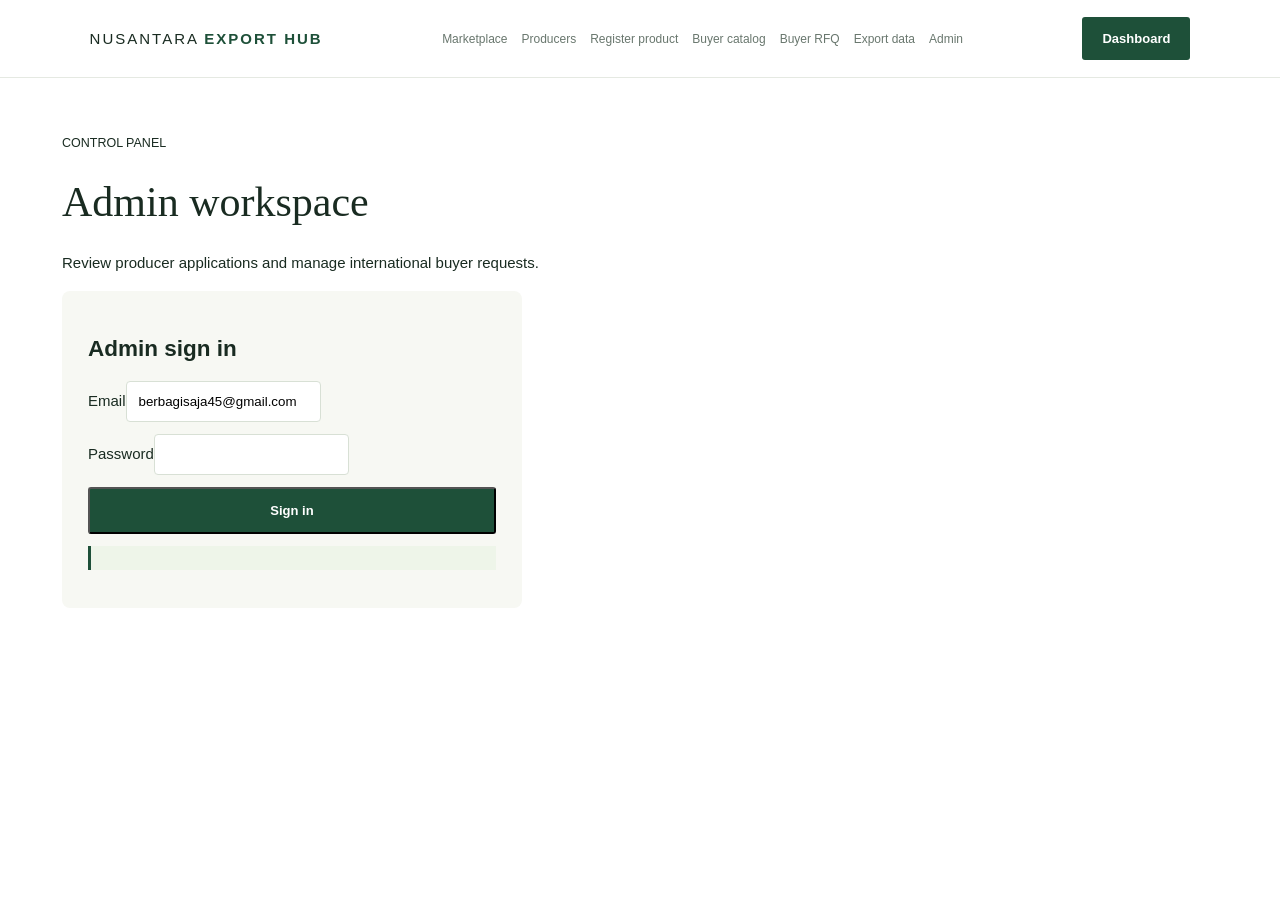
==== web/admin.html @ fac17d40 "Standardize feature navigation across Nusantara Export Hub screens" ====
<!doctype html>
<html lang="en"><head><meta charset="utf-8"><meta name="viewport" content="width=device-width,initial-scale=1"><title>Admin · Nusantara Export Hub</title><link rel="stylesheet" href="styles.css"><style>
.admin-wrap{max-width:1200px;margin:55px auto;padding:0 22px}.admin-card{background:#f7f8f3;padding:26px;border-radius:8px;margin:20px 0}.admin-login{max-width:460px}.admin-form{display:grid;gap:12px}.admin-form input{padding:12px;border:1px solid #d8e0d5;border-radius:4px}.admin-table{width:100%;border-collapse:collapse;background:white}.admin-table th,.admin-table td{padding:12px;border-bottom:1px solid #e3e8e0;text-align:left;font-size:13px;vertical-align:top}.admin-table th{background:#f0f4e9}.admin-actions{display:flex;gap:7px;flex-wrap:wrap}.admin-actions button{border:0;cursor:pointer}.secondary{background:#64756a}.danger{background:#8a3838}.status{font-weight:bold;text-transform:capitalize}.hidden{display:none!important}.admin-note{padding:12px;background:#eef5e9;margin:12px 0;font-size:13px}.admin-top{display:flex;justify-content:space-between;align-items:center;gap:12px;flex-wrap:wrap}.admin-tabs{display:flex;gap:8px;margin:25px 0 12px;flex-wrap:wrap}.admin-tabs button{border:1px solid #cbd8c9;background:white;color:#1e5039;padding:11px 18px;cursor:pointer;border-radius:4px}.admin-tabs button.active{background:#1e5039;color:white}.admin-select{padding:8px;border:1px solid #d8e0d5;border-radius:4px;min-width:135px}.section-title{font:30px Georgia;margin:18px 0}
.admin-kpis{display:grid;grid-template-columns:repeat(5,minmax(0,1fr));gap:12px;margin:16px 0 24px}
.admin-kpis>div{background:#f7f8f3;border:1px solid #e3e8e0;border-radius:6px;padding:15px}
.admin-kpis small{display:block;color:#69776e;font-size:12px;min-height:28px}
.admin-kpis strong{display:block;color:#1e5039;font:30px Georgia;margin-top:6px}
.rfq-tools{display:flex;gap:10px;flex-wrap:wrap;margin:16px 0 5px}
.rfq-tools input,.rfq-tools select{padding:11px;border:1px solid #d8e0d5;border-radius:4px;background:#fff;font:14px Arial;min-width:220px}
.rfq-result-count{font-size:12px;color:#69776e}
@media(max-width:850px){.admin-kpis{grid-template-columns:repeat(3,minmax(0,1fr))}}
@media(max-width:560px){.admin-kpis{grid-template-columns:repeat(2,minmax(0,1fr))}.rfq-tools input,.rfq-tools select{width:100%;min-width:0}}
.match-button{padding:9px 12px;white-space:nowrap}
.match-detail-row td{background:#f7f8f3;padding:16px}
.match-detail h3{font:21px Georgia;color:#1e5039;margin:0 0 8px}
.match-disclaimer{font-size:12px;color:#69776e;line-height:1.6}
.match-card{display:grid;grid-template-columns:minmax(140px,1fr) minmax(120px,.6fr) minmax(260px,2fr) auto;gap:12px;align-items:center;background:#fff;border:1px solid #e3e8e0;border-radius:6px;padding:12px;margin:9px 0}
.match-card small{color:#69776e}
.match-card p{font-size:12px;line-height:1.5;margin:0}
@media(max-width:800px){.match-card{grid-template-columns:1fr 1fr}.match-card p{grid-column:1/-1}}
.product-kpis{grid-template-columns:repeat(3,minmax(0,1fr))}
#product-panel .admin-table{min-width:1080px}
@media(max-width:560px){.product-kpis{grid-template-columns:repeat(2,minmax(0,1fr))}}
.product-detail-row td{background:#f7f8f3;padding:16px}
.product-detail-panel{background:#fff;border:1px solid #e3e8e0;border-radius:6px;padding:16px;line-height:1.6}
.product-detail-panel h3{font:22px Georgia;color:#1e5039;margin:0 0 8px}
.product-detail-list{display:grid;grid-template-columns:180px 1fr;gap:5px 12px;font-size:13px}
.product-detail-list dt{font-weight:bold;color:#526456}
.product-detail-list dd{margin:0}
.product-review-caution{margin-top:12px;padding:10px;background:#fff7e6;border-left:3px solid #b48a35;font-size:12px}
@media(max-width:650px){.product-detail-list{grid-template-columns:1fr;gap:2px}.product-detail-list dd{margin-bottom:8px}}




</style></head><body><header><a class="brand" href="index.html">NUSANTARA <b>EXPORT HUB</b></a><nav><a href="marketplace.html">Marketplace</a><a href="producers.html">Producers</a><a href="product-submit.html">Register product</a><a href="buyer-catalog.html">Buyer catalog</a><a href="buyer.html">Buyer RFQ</a><a href="export-intelligence.html">Export data</a><a href="admin.html">Admin</a></nav><a class="button" href="index.html">Dashboard</a></header>
<main class="admin-wrap"><small>CONTROL PANEL</small><h1 style="font:42px Georgia">Admin workspace</h1><p>Review producer applications and manage international buyer requests.</p>
<section id="login-panel" class="admin-card admin-login"><h2>Admin sign in</h2><form id="login-form" class="admin-form"><label>Email<input name="email" type="email" required autocomplete="username" value="berbagisaja45@gmail.com"></label><label>Password<input name="password" type="password" required autocomplete="current-password"></label><button class="button" type="submit">Sign in</button></form><p id="login-note" class="form-note" role="status"></p></section>
<section id="dashboard" class="hidden">
<div class="admin-top"><div><h2 style="margin-bottom:4px">Operations dashboard</h2><small>Producer verification · Buyer RFQ pipeline</small></div><div><button id="refresh" class="button secondary">Refresh data</button> <button id="logout" class="button">Sign out</button></div></div>
<p id="admin-note" class="admin-note" role="status"></p>
<div class="admin-kpis" aria-label="Buyer request pipeline summary">
 <div><small>Total requests</small><strong id="kpi-rfq-total">0</strong></div>
 <div><small>New</small><strong id="kpi-rfq-new">0</strong></div>
 <div><small>Reviewing</small><strong id="kpi-rfq-reviewing">0</strong></div>
 <div><small>Matched / introduced</small><strong id="kpi-rfq-matched">0</strong></div>
 <div><small>Closed / rejected</small><strong id="kpi-rfq-closed">0</strong></div>
</div>
<div class="admin-tabs"><button id="tab-producers" class="active" type="button">Producers</button><button id="tab-rfqs" type="button">Buyer RFQs</button><button id="tab-products" type="button">Product Catalog</button></div>
<section id="producer-panel"><h2 class="section-title">Producer applications</h2><div style="overflow-x:auto"><table class="admin-table"><thead><tr><th>Business</th><th>Region</th><th>Contact</th><th>Description</th><th>Status</th><th>Review</th></tr></thead><tbody id="producer-rows"></tbody></table></div></section>
<section id="rfq-panel" class="hidden"><h2 class="section-title">Buyer requests for quotation</h2><p>Update the pipeline status after reviewing and contacting the buyer. Status changes are saved to Supabase.</p>
<div class="rfq-tools">
 <input id="rfq-search" type="search" placeholder="Search buyer, country, product, email..." aria-label="Search buyer requests">
 <select id="rfq-status-filter" aria-label="Filter by RFQ status">
  <option value="all">All statuses</option>
  <option value="new">New</option><option value="reviewing">Reviewing</option>
  <option value="matched">Matched</option><option value="introduced">Introduced</option>
  <option value="closed">Closed</option><option value="rejected">Rejected</option>
 </select>
</div>
<p id="rfq-result-count" class="rfq-result-count" aria-live="polite">0 requests shown.</p><div style="overflow-x:auto"><table class="admin-table"><thead><tr><th>Buyer / contact</th><th>Destination</th><th>Product required</th><th>Quantity</th><th>Timeline & specs</th><th>Submitted</th><th>Pipeline status</th><th>Supplier matching</th></tr></thead><tbody id="rfq-rows"></tbody></table></div></section>
<section id="product-panel" class="hidden">
 <h2 class="section-title">Product catalog submissions</h2>
 <p>Review product details submitted by approved suppliers. Only products from verified suppliers can be published to the public marketplace.</p>
 <div class="admin-kpis product-kpis">
  <div><small>Total products</small><strong id="kpi-product-total">0</strong></div>
  <div><small>Pending review</small><strong id="kpi-product-pending">0</strong></div>
  <div><small>Published</small><strong id="kpi-product-published">0</strong></div>
 </div>
 <div class="rfq-tools"><input id="product-search" type="search" placeholder="Search product, supplier, HS Code..." aria-label="Search product catalog"></div>
 <p id="product-result-count" class="rfq-result-count" aria-live="polite">0 products shown.</p>
 <div style="overflow-x:auto"><table class="admin-table"><thead><tr><th>Product</th><th>Supplier / region / contact</th><th>Category</th><th>HS Code</th><th>MOQ / capacity</th><th>Indicative price</th><th>Submitted</th><th>Details</th><th>Publication status</th></tr></thead><tbody id="product-rows"></tbody></table></div>
</section>
</section></main><script src="admin.js?v=20261122-v2"></script></body></html>
---- web/styles.css ----
:root{--green:#1e5039;--ink:#192b21;--muted:#69776e;--cream:#f6f6ef}*{box-sizing:border-box}body{margin:0;color:var(--ink);font:15px Arial,sans-serif}a{color:inherit;text-decoration:none}header{height:78px;padding:0 7%;display:flex;align-items:center;justify-content:space-between;border-bottom:1px solid #e5e9e2}.brand{font-size:15px;letter-spacing:2px}.brand b{color:var(--green)}nav{display:flex;gap:26px;font-size:13px;color:var(--muted)}.button{display:inline-block;background:var(--green);color:white;padding:14px 20px;border-radius:3px;font-size:13px;font-weight:bold}.hero{background:var(--cream);padding:75px 9%;display:grid;grid-template-columns:1fr 1fr;gap:7%;align-items:center}.hero small,.section>small{letter-spacing:2px;color:#66816e;font-weight:bold;font-size:11px}.hero h1{font:clamp(42px,5vw,66px)/1.1 Georgia,serif;margin:18px 0}.hero em{color:#718b58}.hero p,.section p{line-height:1.8;color:var(--muted);max-width:560px}.hero img{width:100%;height:390px;object-fit:cover}.section{padding:75px 9%}.section h2,.cta h2{font:40px Georgia;margin:15px 0}.products,.steps{display:grid;grid-template-columns:repeat(3,1fr);gap:18px;margin-top:30px}.product,article{border:1px solid #e3e8e0;padding:23px;background:white}.product h3,article h3{font:22px Georgia}.product p,article p{font-size:13px}.product b{color:var(--green)}.muted{background:#f7f8f3}.cta{background:var(--green);color:white;padding:55px 9%;display:flex;justify-content:space-between;align-items:center;gap:25px}.cta h2{max-width:570px}.pale{background:#f2f4e9;color:var(--green)}footer{background:#142f24;color:white;padding:40px 9%;display:flex;justify-content:space-between;gap:30px;flex-wrap:wrap}footer p{color:#c0cec2;font-size:13px}footer a{color:#d9e7bd}@media(max-width:700px){header{padding:0 5%}nav{display:none}.hero{grid-template-columns:1fr;padding:48px 6%}.hero img{height:260px}.section{padding:55px 6%}.products,.steps{grid-template-columns:1fr}.cta{padding:40px 6%;display:block}.cta .button{margin-top:12px}footer{padding:35px 6%;display:block}}
/* Supplier spotlight and export marketplace refinements */
.product{border-radius:8px;display:flex;flex-direction:column;align-items:flex-start;min-height:310px;box-shadow:0 8px 24px rgba(20,47,36,.045)}
.product-topline{display:flex;justify-content:space-between;gap:12px;align-items:flex-start;width:100%}
.product-tag,.supplier-tags span{font-size:10px;letter-spacing:.4px;border:1px solid #d8e3d7;border-radius:30px;padding:6px 9px;color:var(--green);white-space:nowrap}
.featured-product{border:1px solid #9db99b;background:#fbfcf7}
.featured-product h3{color:var(--green)}
.supplier-line{margin-top:auto}
.product .button{margin-top:10px}
.supplier-feature{display:grid;grid-template-columns:1.15fr .85fr;gap:8%;align-items:center;background:#f0f4e9}
.supplier-copy h2{font:42px Georgia;margin:14px 0}
.supplier-copy p{max-width:650px}
.supplier-tags{display:flex;gap:8px;flex-wrap:wrap;margin:22px 0}
.supplier-panel{background:#1e5039;color:white;padding:34px;border-radius:8px;min-height:260px;display:flex;flex-direction:column;justify-content:center}
.supplier-panel small{letter-spacing:2px;color:#d4e3c9;font-size:10px}
.supplier-panel h3{font:32px Georgia;margin:18px 0 4px}
.supplier-panel p{color:#e2eadf}
.supplier-panel strong{font-size:12px;color:#d4e3c9;margin-top:12px}
.honey-mark{font-size:36px;color:#e6c778;margin-bottom:15px}
@media(max-width:700px){.supplier-feature{grid-template-columns:1fr;padding:48px 6%;gap:24px}.supplier-copy h2{font-size:34px}.product{min-height:0}.product-topline{flex-wrap:wrap}}

.product-image-wrap{width:100%;height:220px;margin:-23px -23px 18px;width:calc(100% + 46px);position:relative;overflow:hidden;background:#edf1e8;border-radius:8px 8px 0 0}
.product-image{display:block;width:100%;height:100%;object-fit:cover;transition:transform .35s ease}
.product:hover .product-image{transform:scale(1.035)}
.image-note{position:absolute;left:10px;bottom:10px;background:rgba(255,255,255,.92);color:#354638;padding:6px 9px;border-radius:3px;font-size:10px}
.image-failed{background:linear-gradient(135deg,#edf1e8,#dce5d7)}
.product-image-wrap.image-failed:after{content:"Foto produk belum tersedia";display:grid;place-items:center;height:100%;color:#526456;font-size:13px}
@media(max-width:700px){.product-image-wrap{height:210px}}

.galo-gallery-grid{display:grid;grid-template-columns:repeat(3,minmax(0,1fr));gap:18px;margin-top:28px}
.galo-gallery-card{padding:0;overflow:hidden;border:1px solid #e3e8e0;border-radius:8px;background:#fff}
.galo-gallery-card img{display:block;width:100%;height:210px;object-fit:cover;background:#edf1e8}
.galo-gallery-card>div{padding:17px 19px}
.galo-gallery-card h3{font:21px Georgia;margin:0 0 8px;color:var(--green)}
.galo-gallery-card p{font-size:13px;margin:0;line-height:1.65}
.gallery-disclaimer{font-size:11px;margin-top:18px;color:#7a837b}
.gallery-image-failed{min-height:160px;background:#edf1e8}
.gallery-image-failed:after{content:"Foto tidak dapat dimuat";display:block;padding:30px;text-align:center;color:#526456}
@media(max-width:700px){.galo-gallery-grid{grid-template-columns:1fr 1fr;gap:12px}.galo-gallery-card img{height:145px}.galo-gallery-card>div{padding:12px}.galo-gallery-card h3{font-size:17px}}
@media(max-width:420px){.galo-gallery-grid{grid-template-columns:1fr}}

/* Nusantara Export Hub MVP */
.button-outline{background:transparent;color:var(--green);border:1px solid var(--green);margin-left:8px}
.producer-intro{display:grid;grid-template-columns:repeat(3,1fr);gap:14px;margin:28px 0}
.producer-intro>div{padding:22px;background:#f4f7f0;border:1px solid #e1e9dc;border-radius:7px;display:flex;flex-direction:column;gap:7px}
.producer-intro strong{font:32px Georgia;color:var(--green)}.producer-intro span{font-size:12px;color:var(--muted)}
.producer-register{display:grid;grid-template-columns:.8fr 1.2fr;gap:35px;align-items:start;background:#f7f8f3;padding:28px;border-radius:8px;margin-top:20px}
.producer-register h3{font:27px Georgia;margin:12px 0}.producer-register p{font-size:13px}
.hub-form{display:grid;grid-template-columns:1fr 1fr;gap:15px}
.hub-form label{display:flex;flex-direction:column;gap:7px;font-size:12px;font-weight:bold;color:#354638}
.hub-form input,.hub-form select,.hub-form textarea{width:100%;border:1px solid #d8e0d5;border-radius:4px;padding:12px;font:14px Arial;background:white;color:var(--ink)}
.hub-form button{justify-self:start;border:0;cursor:pointer}.rfq-form .full{grid-column:1/-1}
.buyer-benefits{display:grid;grid-template-columns:repeat(3,1fr);gap:16px;margin-top:25px}.buyer-benefits article{border-radius:7px}
.form-note{grid-column:1/-1;background:#eef5e9;border-left:3px solid var(--green);padding:12px;font-size:12px;color:var(--green)}
@media(max-width:700px){.producer-register{grid-template-columns:1fr;padding:20px}.producer-intro,.buyer-benefits{grid-template-columns:1fr}.hub-form{grid-template-columns:1fr}.rfq-form .full{grid-column:auto}.button-outline{margin:10px 0 0}}

.verified-producers{display:grid;grid-template-columns:repeat(3,minmax(0,1fr));gap:14px;margin:24px 0}.verified-producer-card{border:1px solid #dce6d9;border-radius:7px;padding:20px;background:#fff}.verified-producer-card h3{font:22px Georgia;margin:0 0 8px;color:var(--green)}.verified-producer-card small{color:#71816f;font-weight:bold}.verified-producer-card p{font-size:13px}@media(max-width:700px){.verified-producers{grid-template-columns:1fr}}

/* Product catalog submission and approved marketplace cards */
.catalog-submit-panel{display:grid;grid-template-columns:.75fr 1.25fr;gap:32px;align-items:start;background:#fff;border:1px solid #e3e8e0;border-radius:8px;padding:26px;margin-top:24px}
.catalog-submit-panel h3{font:26px Georgia;color:var(--green);margin-top:6px}
.catalog-submit-panel>div p{font-size:13px;line-height:1.8}
.catalog-review-note{padding:13px;background:#f4f7f0;border-left:3px solid var(--green)}
#product-form{padding:20px;background:#f7f8f3;border-radius:6px}
#product-form button{justify-self:start;border:0;cursor:pointer}
#product-form select:disabled{background:#eef0ec;color:#6b756d}
.catalog-product-details{font-size:12px;line-height:1.7;color:#526456}
.database-product{border-color:#cbdcc8}
@media(max-width:800px){.catalog-submit-panel{grid-template-columns:1fr;padding:20px}}


/* Export intelligence and buyer portal v2 */
.v2-hero{background:#edf3e9;padding:54px 8%;display:flex;justify-content:space-between;align-items:center;gap:24px;flex-wrap:wrap}
.v2-wrap{max-width:1200px;margin:auto;padding:38px 22px 70px}
.v2-kpis{display:grid;grid-template-columns:repeat(4,minmax(0,1fr));gap:14px;margin:24px 0}
.v2-kpi{background:#fff;border:1px solid #dfe7dc;border-radius:8px;padding:20px}
.v2-kpi small{display:block;color:#69776e;font-size:12px}.v2-kpi strong{display:block;font:clamp(22px,3vw,32px) Georgia;color:#1e5039;margin:10px 0 5px}
.v2-grid{display:grid;grid-template-columns:1.2fr .8fr;gap:18px;margin:20px 0}
.v2-panel{background:#fff;border:1px solid #e1e8df;border-radius:8px;padding:22px;min-width:0}
.v2-panel h2{font:25px Georgia;margin:0 0 12px}.v2-muted{font-size:12px;color:#69776e;line-height:1.7}
.v2-bars{display:grid;gap:16px;margin:20px 0}.v2-bar-label{display:flex;justify-content:space-between;font-size:12px;margin-bottom:6px}.v2-track{height:13px;background:#edf1e9;border-radius:20px;overflow:hidden}.v2-fill{height:100%;background:#477956;border-radius:20px}
.v2-source{font-size:11px;color:#69776e;line-height:1.7}.v2-source a{color:#1e5039;text-decoration:underline}
.v2-notice{padding:13px;background:#fff8e8;border-left:3px solid #b48a35;font-size:12px;line-height:1.65}
.v2-form{display:grid;grid-template-columns:1fr 1fr;gap:13px}.v2-form label{display:flex;flex-direction:column;gap:6px;font-size:12px;font-weight:bold}.v2-form input,.v2-form select,.v2-form textarea{padding:12px;border:1px solid #d8e0d5;border-radius:4px;font:14px Arial;width:100%}.v2-form .full{grid-column:1/-1}.v2-form button{justify-self:start;border:0;cursor:pointer}
.v2-status{font-size:12px;padding:12px;background:#eef5e9;color:#1e5039;border-left:3px solid #1e5039}
.v2-product-list{display:grid;grid-template-columns:repeat(2,minmax(0,1fr));gap:12px}.v2-product{border:1px solid #e1e8df;padding:15px;border-radius:6px}.v2-product h3{font:19px Georgia;margin:0 0 7px}
@media(max-width:760px){.v2-kpis{grid-template-columns:repeat(2,minmax(0,1fr))}.v2-grid{grid-template-columns:1fr}.v2-form{grid-template-columns:1fr}.v2-form .full{grid-column:auto}.v2-wrap{padding:28px 16px 55px}}
@media(max-width:420px){.v2-kpis,.v2-product-list{grid-template-columns:1fr}}

.match-score{display:inline-block;background:#edf4e9;color:#1e5039;border:1px solid #d4e3d0;border-radius:20px;padding:7px 10px;font-size:12px;white-space:nowrap}


/* One screen, one feature navigation system */
.feature-launch-grid{display:grid;grid-template-columns:repeat(3,minmax(0,1fr));gap:16px;margin:28px 0 50px}
.feature-launch-card{display:flex;flex-direction:column;align-items:flex-start;min-height:205px;padding:24px;background:#fff;border:1px solid #dfe7dc;border-radius:9px;transition:transform .18s ease,box-shadow .18s ease}
.feature-launch-card:hover{transform:translateY(-3px);box-shadow:0 12px 28px rgba(20,47,36,.09)}
.feature-launch-card>span{font-size:11px;letter-spacing:1.5px;color:#718b58;font-weight:bold}
.feature-launch-card h2{font:25px Georgia;color:#1e5039;margin:17px 0 7px}
.feature-launch-card p{font-size:13px;line-height:1.65;color:#69776e;margin:0 0 20px}
.feature-launch-card b{font-size:12px;color:#1e5039;margin-top:auto}
header nav{gap:14px;flex-wrap:wrap;justify-content:center}header nav a{font-size:12px}
@media(max-width:850px){.feature-launch-grid{grid-template-columns:repeat(2,minmax(0,1fr))}header{height:auto;min-height:70px;padding:14px 5%;gap:12px;flex-wrap:wrap}header nav{order:3;width:100%;overflow-x:auto;justify-content:flex-start;flex-wrap:nowrap;padding:8px 0}header nav a{white-space:nowrap}}
@media(max-width:520px){.feature-launch-grid{grid-template-columns:1fr}.feature-launch-card{min-height:165px}}
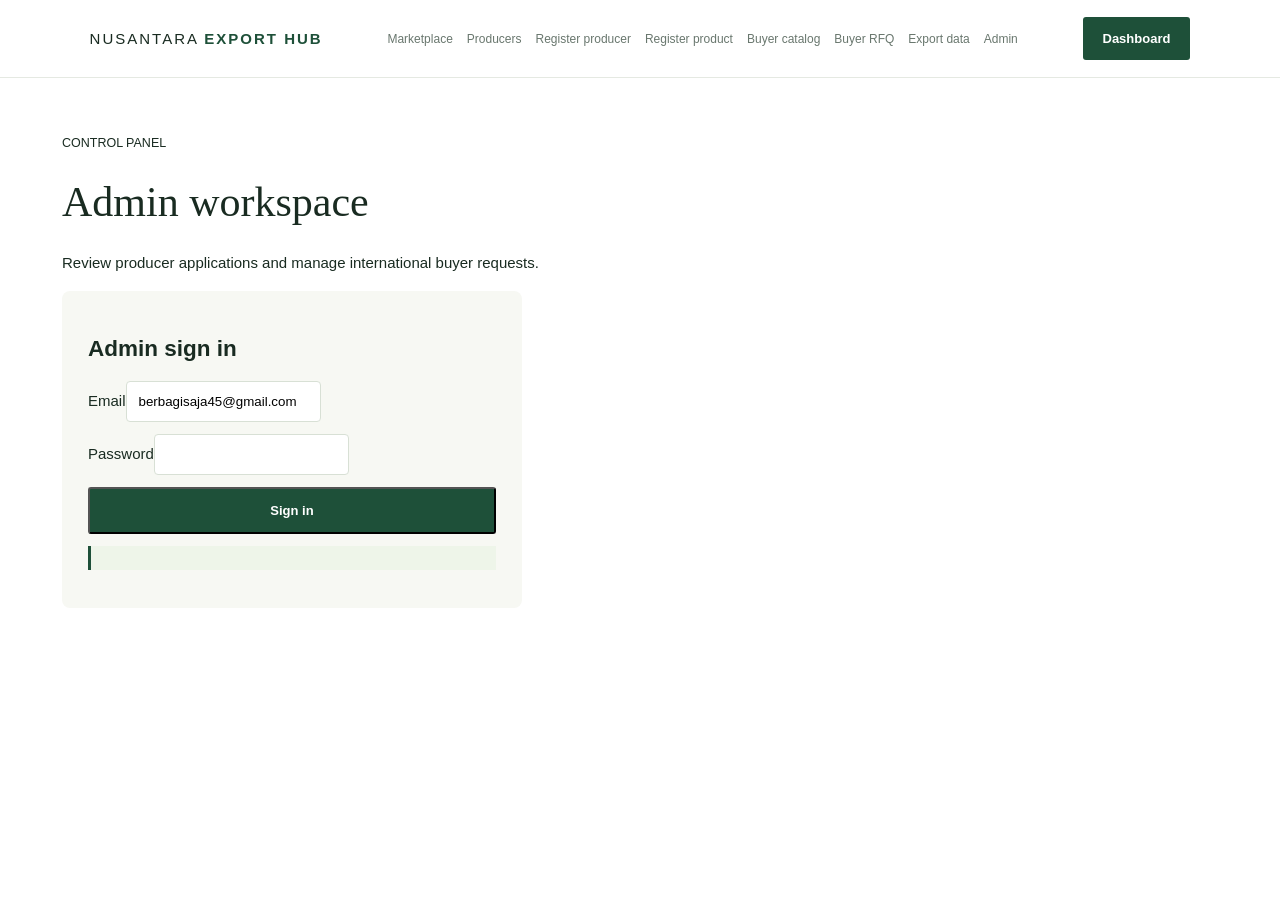
==== commit 869e5de2: "Add dedicated producer registration navigation across all feature screens" ====
--- a/web/admin.html
+++ b/web/admin.html
@@ -1,5 +1,5 @@
 <!doctype html>
-<html lang="en"><head><meta charset="utf-8"><meta name="viewport" content="width=device-width,initial-scale=1"><title>Admin · Nusantara Export Hub</title><link rel="stylesheet" href="styles.css"><style>
+<html lang="en"><head><meta charset="utf-8"><meta name="viewport" content="width=device-width,initial-scale=1"><title>Admin · Nusantara Export Hub</title><link rel="stylesheet" href="styles.css?v=20261122-screen"><style>
 .admin-wrap{max-width:1200px;margin:55px auto;padding:0 22px}.admin-card{background:#f7f8f3;padding:26px;border-radius:8px;margin:20px 0}.admin-login{max-width:460px}.admin-form{display:grid;gap:12px}.admin-form input{padding:12px;border:1px solid #d8e0d5;border-radius:4px}.admin-table{width:100%;border-collapse:collapse;background:white}.admin-table th,.admin-table td{padding:12px;border-bottom:1px solid #e3e8e0;text-align:left;font-size:13px;vertical-align:top}.admin-table th{background:#f0f4e9}.admin-actions{display:flex;gap:7px;flex-wrap:wrap}.admin-actions button{border:0;cursor:pointer}.secondary{background:#64756a}.danger{background:#8a3838}.status{font-weight:bold;text-transform:capitalize}.hidden{display:none!important}.admin-note{padding:12px;background:#eef5e9;margin:12px 0;font-size:13px}.admin-top{display:flex;justify-content:space-between;align-items:center;gap:12px;flex-wrap:wrap}.admin-tabs{display:flex;gap:8px;margin:25px 0 12px;flex-wrap:wrap}.admin-tabs button{border:1px solid #cbd8c9;background:white;color:#1e5039;padding:11px 18px;cursor:pointer;border-radius:4px}.admin-tabs button.active{background:#1e5039;color:white}.admin-select{padding:8px;border:1px solid #d8e0d5;border-radius:4px;min-width:135px}.section-title{font:30px Georgia;margin:18px 0}
 .admin-kpis{display:grid;grid-template-columns:repeat(5,minmax(0,1fr));gap:12px;margin:16px 0 24px}
 .admin-kpis>div{background:#f7f8f3;border:1px solid #e3e8e0;border-radius:6px;padding:15px}
@@ -33,7 +33,7 @@
 
 
 
-</style></head><body><header><a class="brand" href="index.html">NUSANTARA <b>EXPORT HUB</b></a><nav><a href="marketplace.html">Marketplace</a><a href="producers.html">Producers</a><a href="product-submit.html">Register product</a><a href="buyer-catalog.html">Buyer catalog</a><a href="buyer.html">Buyer RFQ</a><a href="export-intelligence.html">Export data</a><a href="admin.html">Admin</a></nav><a class="button" href="index.html">Dashboard</a></header>
+</style></head><body><header><a class="brand" href="index.html">NUSANTARA <b>EXPORT HUB</b></a><nav><a href="marketplace.html">Marketplace</a><a href="producers.html">Producers</a><a href="producer-register.html">Register producer</a><a href="product-submit.html">Register product</a><a href="buyer-catalog.html">Buyer catalog</a><a href="buyer.html">Buyer RFQ</a><a href="export-intelligence.html">Export data</a><a href="admin.html">Admin</a></nav><a class="button" href="index.html">Dashboard</a></header>
 <main class="admin-wrap"><small>CONTROL PANEL</small><h1 style="font:42px Georgia">Admin workspace</h1><p>Review producer applications and manage international buyer requests.</p>
 <section id="login-panel" class="admin-card admin-login"><h2>Admin sign in</h2><form id="login-form" class="admin-form"><label>Email<input name="email" type="email" required autocomplete="username" value="berbagisaja45@gmail.com"></label><label>Password<input name="password" type="password" required autocomplete="current-password"></label><button class="button" type="submit">Sign in</button></form><p id="login-note" class="form-note" role="status"></p></section>
 <section id="dashboard" class="hidden">
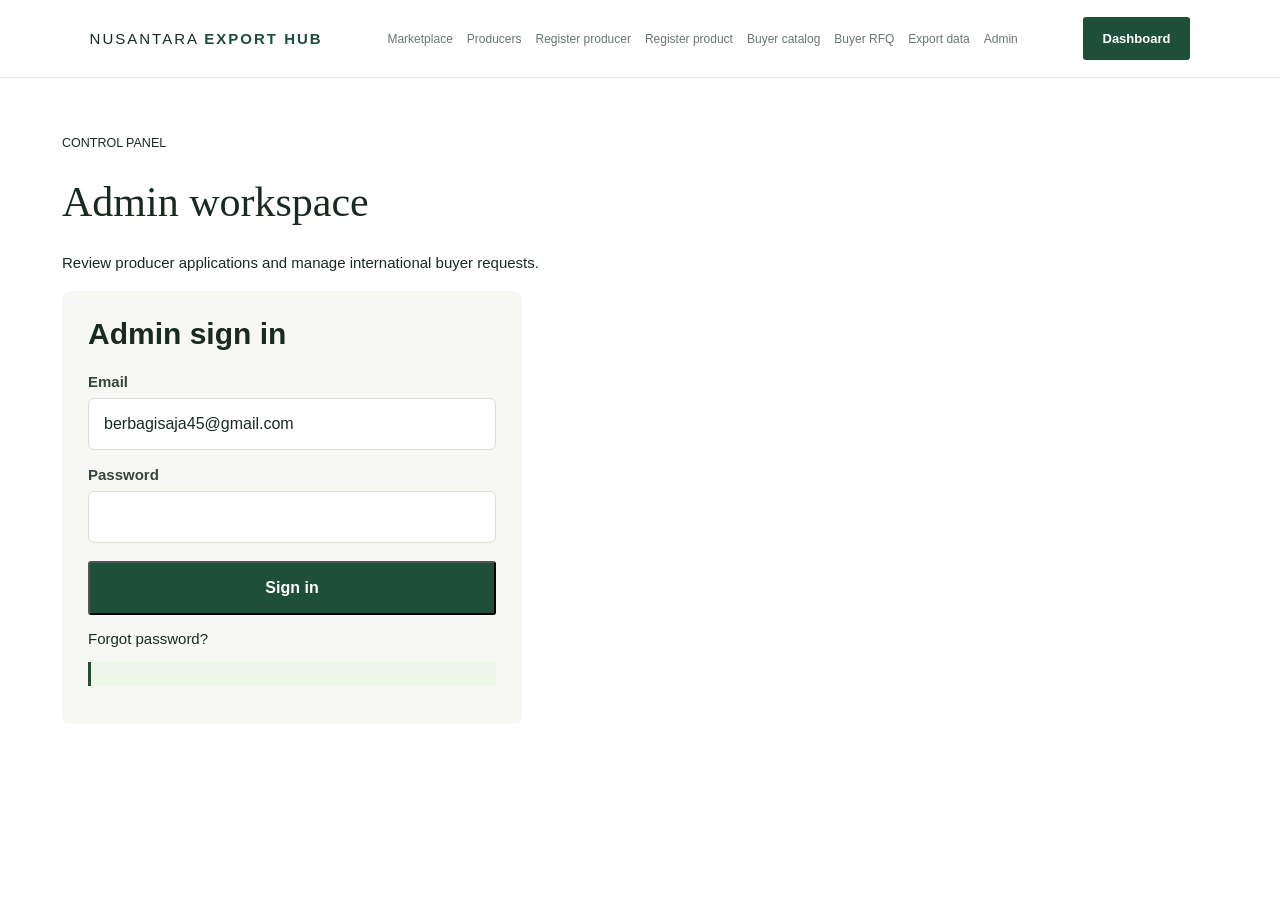
==== commit 644112f2: "Add forgot password link to admin sign-in" ====
--- a/web/admin.html
+++ b/web/admin.html
@@ -35,7 +35,7 @@
 
 </style></head><body><header><a class="brand" href="index.html">NUSANTARA <b>EXPORT HUB</b></a><nav><a href="marketplace.html">Marketplace</a><a href="producers.html">Producers</a><a href="producer-register.html">Register producer</a><a href="product-submit.html">Register product</a><a href="buyer-catalog.html">Buyer catalog</a><a href="buyer.html">Buyer RFQ</a><a href="export-intelligence.html">Export data</a><a href="admin.html">Admin</a></nav><a class="button" href="index.html">Dashboard</a></header>
 <main class="admin-wrap"><small>CONTROL PANEL</small><h1 style="font:42px Georgia">Admin workspace</h1><p>Review producer applications and manage international buyer requests.</p>
-<section id="login-panel" class="admin-card admin-login"><h2>Admin sign in</h2><form id="login-form" class="admin-form"><label>Email<input name="email" type="email" required autocomplete="username" value="berbagisaja45@gmail.com"></label><label>Password<input name="password" type="password" required autocomplete="current-password"></label><button class="button" type="submit">Sign in</button></form><p id="login-note" class="form-note" role="status"></p></section>
+<section id="login-panel" class="admin-card admin-login"><h2>Admin sign in</h2><form id="login-form" class="admin-form"><label>Email<input name="email" type="email" required autocomplete="username" value="berbagisaja45@gmail.com"></label><label>Password<input name="password" type="password" required autocomplete="current-password"></label><button class="button" type="submit">Sign in</button></form><p><a href="reset-password.html" id="forgot-password-link">Forgot password?</a></p><p id="login-note" class="form-note" role="status"></p></section>
 <section id="dashboard" class="hidden">
 <div class="admin-top"><div><h2 style="margin-bottom:4px">Operations dashboard</h2><small>Producer verification · Buyer RFQ pipeline</small></div><div><button id="refresh" class="button secondary">Refresh data</button> <button id="logout" class="button">Sign out</button></div></div>
 <p id="admin-note" class="admin-note" role="status"></p>
@@ -71,4 +71,4 @@
  <p id="product-result-count" class="rfq-result-count" aria-live="polite">0 products shown.</p>
  <div style="overflow-x:auto"><table class="admin-table"><thead><tr><th>Product</th><th>Supplier / region / contact</th><th>Category</th><th>HS Code</th><th>MOQ / capacity</th><th>Indicative price</th><th>Submitted</th><th>Details</th><th>Publication status</th></tr></thead><tbody id="product-rows"></tbody></table></div>
 </section>
-</section></main><script src="admin.js?v=20261122-v2"></script></body></html>+</section></main><script src="admin.js?v=20261122-recovery"></script></body></html>
--- a/web/styles.css
+++ b/web/styles.css
@@ -101,3 +101,21 @@
 header nav{gap:14px;flex-wrap:wrap;justify-content:center}header nav a{font-size:12px}
 @media(max-width:850px){.feature-launch-grid{grid-template-columns:repeat(2,minmax(0,1fr))}header{height:auto;min-height:70px;padding:14px 5%;gap:12px;flex-wrap:wrap}header nav{order:3;width:100%;overflow-x:auto;justify-content:flex-start;flex-wrap:nowrap;padding:8px 0}header nav a{white-space:nowrap}}
 @media(max-width:520px){.feature-launch-grid{grid-template-columns:1fr}.feature-launch-card{min-height:165px}}
+
+
+/* Admin sign-in: consistent stacked fields, especially on mobile */
+.admin-login{width:100%;max-width:520px;padding:clamp(22px,5vw,38px);margin:24px auto}
+.admin-login h2{margin:0 0 22px;font-size:clamp(23px,4vw,30px)}
+.admin-login .admin-form{display:grid;grid-template-columns:1fr;gap:16px}
+.admin-login .admin-form label{display:grid;grid-template-columns:1fr;gap:8px;width:100%;font-size:15px;font-weight:600;color:#354638}
+.admin-login .admin-form input{display:block;width:100%;min-width:0;min-height:52px;padding:13px 15px;border:1px solid #d8e0d5;border-radius:6px;background:#fff;font:16px Arial,sans-serif;color:var(--ink)}
+.admin-login .admin-form input:focus{outline:3px solid rgba(30,80,57,.16);border-color:var(--green)}
+.admin-login .admin-form button{width:100%;min-height:54px;margin-top:2px;font-size:16px}
+.admin-login #login-note{min-height:16px;line-height:1.5}
+@media(max-width:600px){
+ .admin-wrap{margin:28px auto;padding:0 16px}
+ .admin-wrap>h1{font-size:clamp(34px,10vw,42px)!important;line-height:1.08}
+ .admin-wrap>p{font-size:16px;line-height:1.5}
+ .admin-login{margin:22px auto;padding:22px 18px}
+ .admin-login .admin-form input{font-size:16px}
+}
